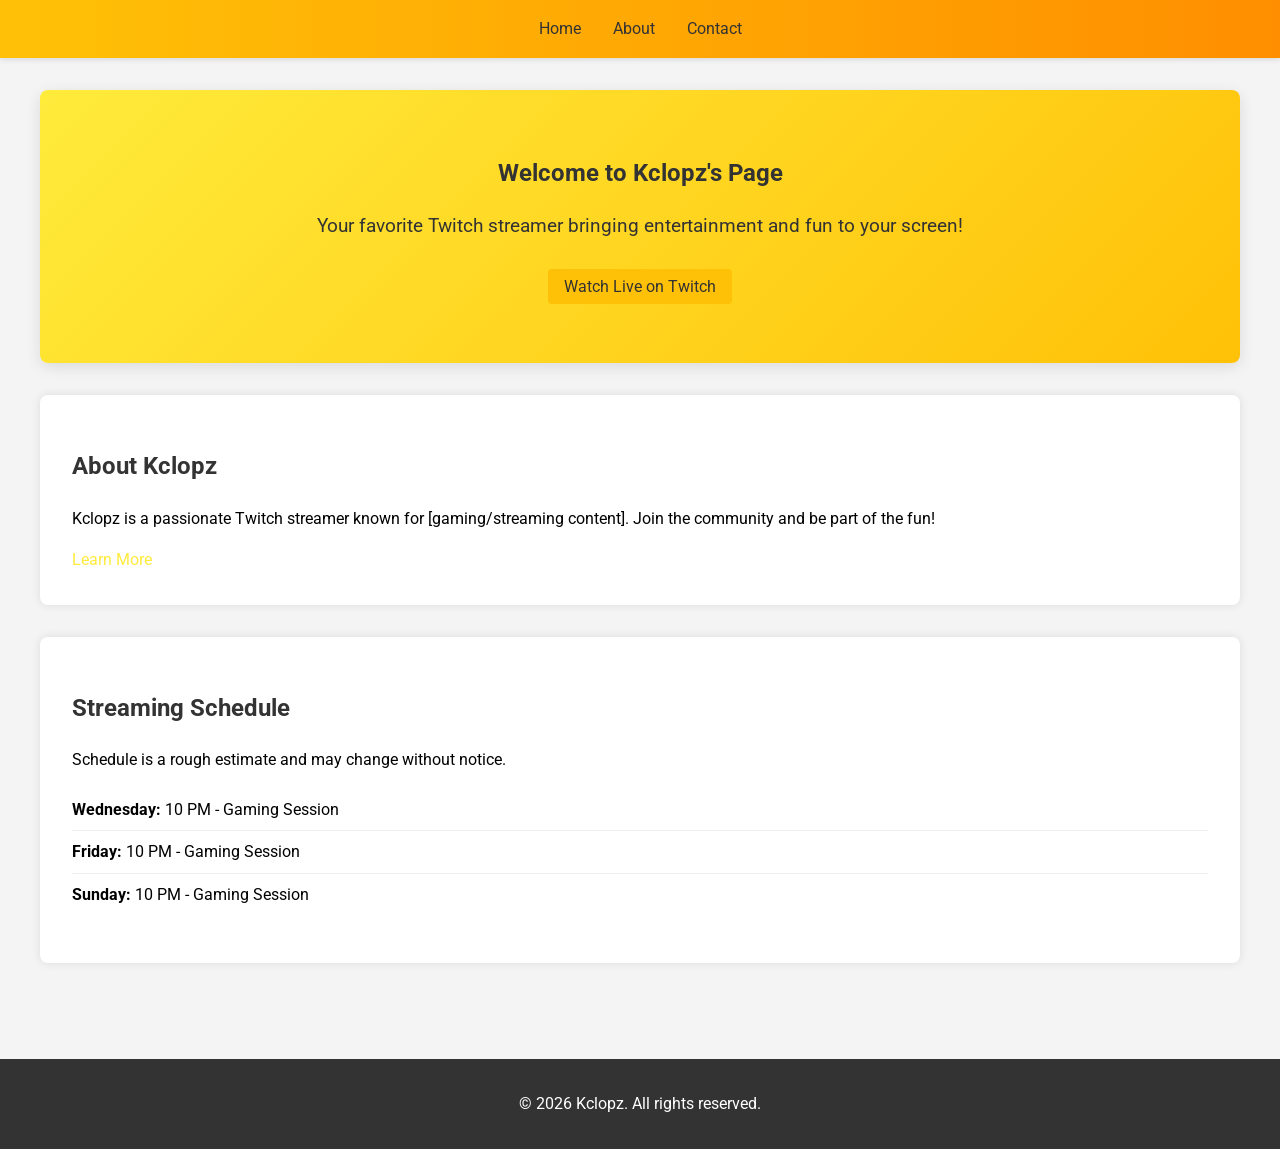
==== template/index.html @ 4d7360fb "Initial Push Small mock up of a website for my streams! Just front end consisting of HTML and CSS" ====
<!DOCTYPE html>
<html lang="en">
<head>
    <meta charset="UTF-8">
    <meta name="viewport" content="width=device-width, initial-scale=1.0">
    <title>Kclopz - Twitch Streamer</title>
    <link rel="stylesheet" href="styles/styles.css">
    <link href="https://fonts.googleapis.com/css2?family=Roboto:wght@400;700&display=swap" rel="stylesheet">
    <link rel="stylesheet" href="https://cdnjs.cloudflare.com/ajax/libs/font-awesome/6.0.0/css/all.min.css">
</head>
<body>
    <div class = "main-body">
        <div class=" navbar">
            <ul>
                <li><a href="#">Home</a></li>
                <li><a href="About.html">About</a></li>
                <li><a href="contact.html">Contact</a></li>
            </ul>
        </div>

        <main>
            <section class="hero">
                <h1>Welcome to Kclopz's Page</h1>
                <p>Your favorite Twitch streamer bringing entertainment and fun to your screen!</p>
                <a href="https://www.twitch.tv/kclopz" target="_blank" class="twitch-link">Watch Live on Twitch</a>
            </section>

            <section class="about-preview">
                <h2>About Kclopz</h2>
                <p>Kclopz is a passionate Twitch streamer known for [gaming/streaming content]. Join the community and be part of the fun!</p>
                <a href="About.html">Learn More</a>
            </section>

            <section class="schedule">
                <h2>Streaming Schedule</h2>
                <p>Schedule is a rough estimate and may change without notice.</p>
                <ul>
                    <li><strong>Wednesday:</strong> 10 PM - Gaming Session</li>
                    <li><strong>Friday:</strong> 10 PM - Gaming Session</li>
                    <li><strong>Sunday:</strong> 10 PM - Gaming Session</li>
                </ul>
            </section>
        </main>

        <footer>
            <p>&copy; 2026 Kclopz. All rights reserved.</p>
        </footer>
    </div>
</body>
</html>
---- template/styles/styles.css ----
body {
    font-family: 'Roboto', Arial, sans-serif;
    margin: 0;
    padding: 0;
    background-color: #f4f4f4;
    line-height: 1.6;
}

.navbar {
    background: linear-gradient(90deg, #ffc107, #ff8f00);
    color: #333;
    padding: 1rem;
    position: sticky;
    top: 0;
    z-index: 100;
    box-shadow: 0 2px 5px rgba(0,0,0,0.1);
}

.navbar ul {
    list-style: none;
    display: flex;
    justify-content: center;
    margin: 0;
    padding: 0;
}

.navbar li {
    margin: 0 1rem;
}

.navbar a {
    color: #333;
    text-decoration: none;
    transition: all 0.3s ease;
}

.navbar a:hover {
    color: #fff;
    background-color: rgba(0,0,0,0.1);
    padding: 0.5rem;
    border-radius: 4px;
}

main {
    max-width: 1200px;
    margin: 0 auto;
    padding: 2rem;
}

.hero {
    text-align: center;
    background: linear-gradient(135deg, #ffeb3b, #ffc107);
    color: #333;
    padding: 4rem 2rem;
    border-radius: 8px;
    margin-bottom: 2rem;
    box-shadow: 0 4px 15px rgba(0,0,0,0.1);
}

.hero h1 {
    margin: 0 0 1rem 0;
}

.hero p {
    font-size: 1.2rem;
    margin-bottom: 2rem;
}

.twitch-link {
    background-color: #ffc107;
    color: #333;
    padding: 0.5rem 1rem;
    text-decoration: none;
    border-radius: 4px;
}

.twitch-link:hover {
    background-color: #ffb300;
}

.about-preview {
    background-color: white;
    padding: 2rem;
    border-radius: 8px;
    box-shadow: 0 0 10px rgba(0,0,0,0.1);
    margin-bottom: 2rem;
}

.about-preview h2 {
    color: #333;
}

.about-preview a {
    color: #ffeb3b;
    text-decoration: none;
}

.about-preview a:hover {
    text-decoration: underline;
}

.schedule {
    background-color: white;
    padding: 2rem;
    border-radius: 8px;
    box-shadow: 0 0 10px rgba(0,0,0,0.1);
    margin-bottom: 2rem;
}

.schedule h2 {
    color: #333;
}

.schedule ul {
    list-style: none;
    padding: 0;
}

.schedule li {
    padding: 0.5rem 0;
    border-bottom: 1px solid #eee;
}

.schedule li:last-child {
    border-bottom: none;
}

.about, .contact {
    background-color: white;
    padding: 2rem;
    border-radius: 8px;
    box-shadow: 0 0 10px rgba(0,0,0,0.1);
}

.about h1, .contact h1 {
    color: #333;
}

.contact ul {
    list-style: none;
    padding: 0;
}

.contact li {
    margin-bottom: 0.5rem;
}

.contact a {
    color: #ffeb3b;
    text-decoration: none;
}

.contact a:hover {
    text-decoration: underline;
}

footer {
    text-align: center;
    padding: 1rem;
    background-color: #333;
    color: white;
    margin-top: 2rem;
}

/* Responsive Design */
@media (max-width: 768px) {
    .navbar ul {
        flex-direction: column;
        align-items: center;
    }

    .navbar li {
        margin: 0.5rem 0;
    }

    .hero {
        padding: 2rem 1rem;
    }

    .hero h1 {
        font-size: 2rem;
    }

    .hero p {
        font-size: 1rem;
    }

    main {
        padding: 1rem;
    }

    .about-preview, .schedule, .about, .contact {
        padding: 1rem;
    }
}
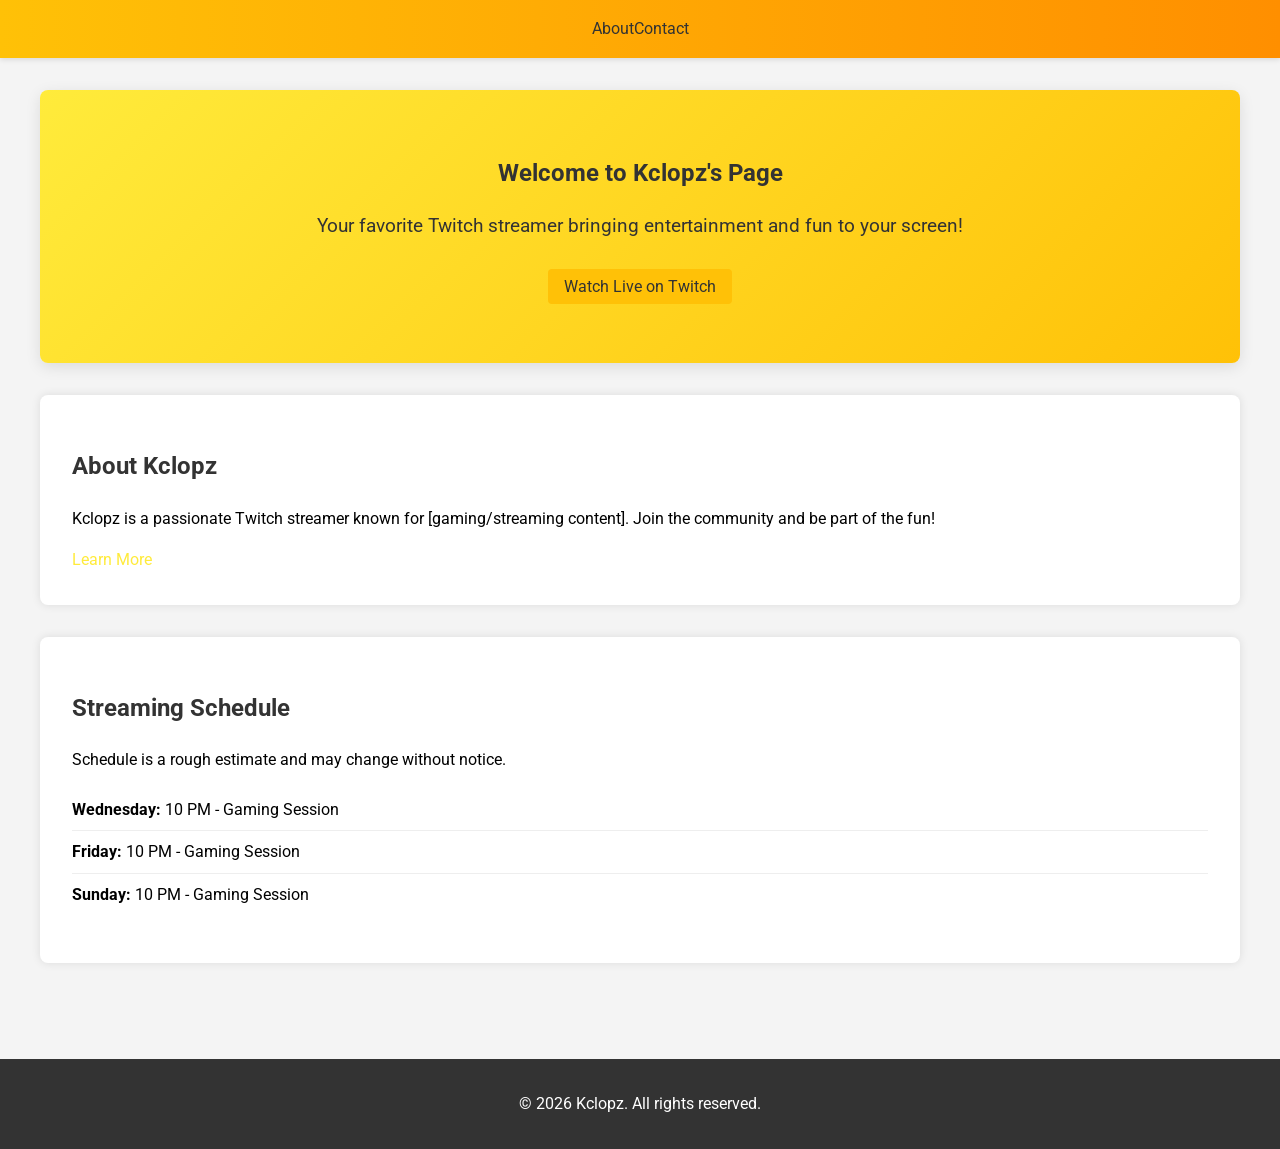
==== commit 9d41ffee: "changing the reference" ====
--- a/template/index.html
+++ b/template/index.html
@@ -12,9 +12,9 @@
     <div class = "main-body">
         <div class=" navbar">
             <ul>
-                <li><a href="#">Home</a></li>
-                <li><a href="About.html">About</a></li>
-                <li><a href="contact.html">Contact</a></li>
+                <link rel="stylesheet" href="./styles/styles.css">
+                <a href="./About.html">About</a>
+                <a href="./contact.html">Contact</a>
             </ul>
         </div>
 
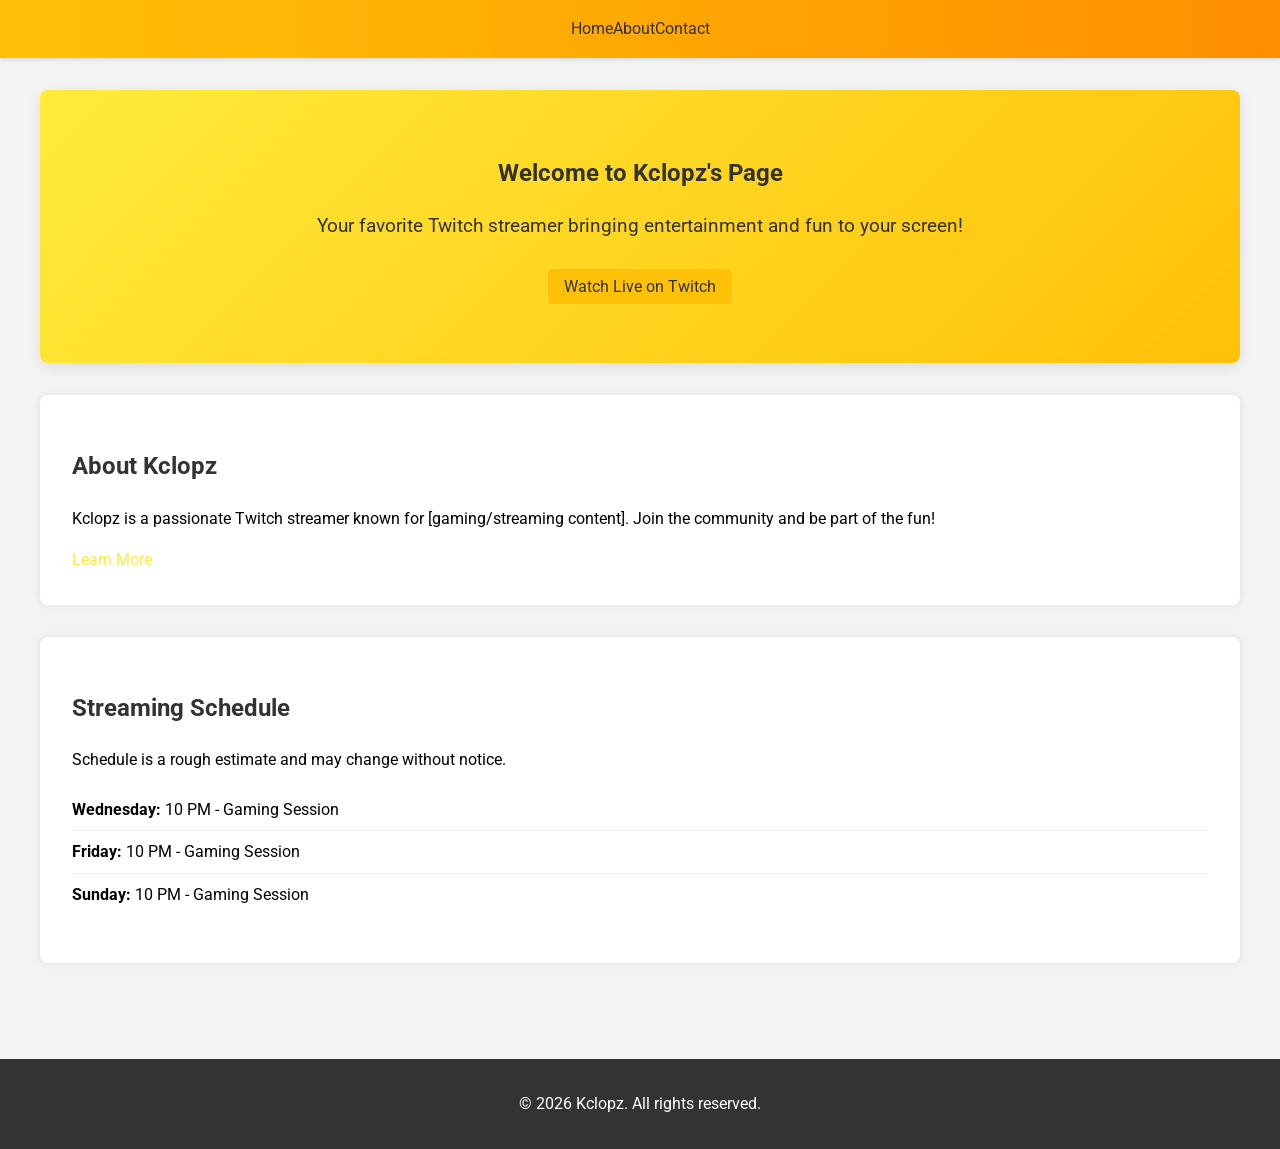
==== commit ed5040ad: "Update index.html" ====
--- a/template/index.html
+++ b/template/index.html
@@ -13,6 +13,7 @@
         <div class=" navbar">
             <ul>
                 <link rel="stylesheet" href="./styles/styles.css">
+                <a href="./index.html">Home</a>
                 <a href="./About.html">About</a>
                 <a href="./contact.html">Contact</a>
             </ul>
